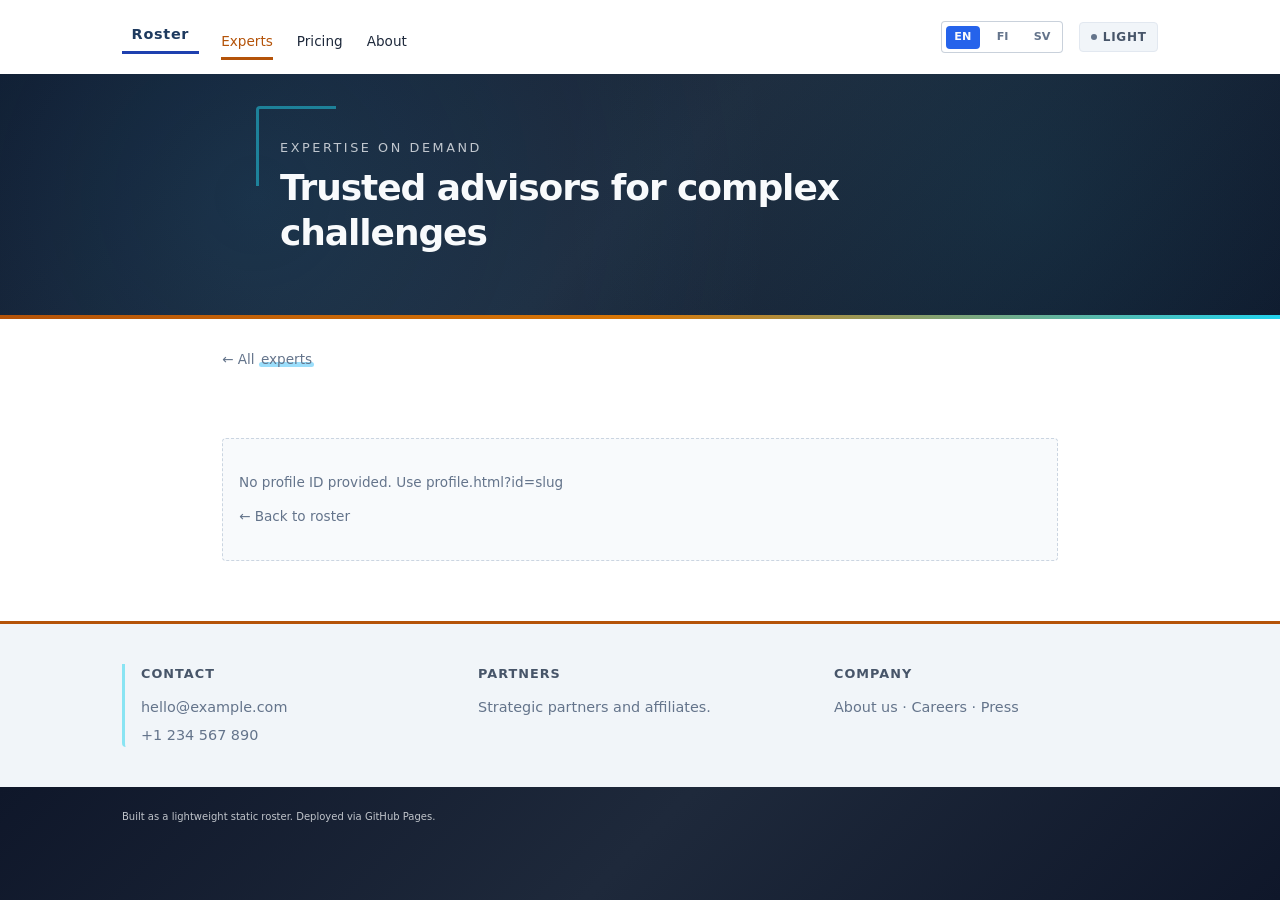
==== docs/profile.html @ aa1e9871 "Add initial implementation of SME roster site - Created `AI-HANDOFF.md` for guidelines on adding SME" ====
<!doctype html>
<html lang="en">
  <head>
    <meta charset="utf-8" />
    <meta name="viewport" content="width=device-width, initial-scale=1" />
    <title>SME Profile</title>
    <meta name="description" content="Detailed subject-matter expert profile." />
    <link rel="stylesheet" href="styles/base.css" />
    <link rel="stylesheet" href="styles/layout.css" />
    <link rel="stylesheet" href="styles/components.css" />
    <link rel="stylesheet" href="styles/themes.css" />
  </head>
  <body class="theme-light">
    <div class="page-root page-root--profile">
      <div class="site-header">
        <header class="app-header">
          <div class="app-header__left">
            <span class="app-logo">Roster</span>
            <nav class="app-nav" aria-label="Main">
              <a href="index.html" class="app-nav__item app-nav__item--link app-nav__item--active" data-i18n="nav.experts">Experts</a>
              <button class="app-nav__item" type="button" data-i18n="nav.pricing">Pricing</button>
              <button class="app-nav__item" type="button" data-i18n="nav.about">About</button>
            </nav>
          </div>
          <div class="app-header__right">
            <div id="langSwitcher" class="lang-switch" aria-label="Language"></div>
            <button class="chip chip--ghost" id="toggleTheme" aria-label="Toggle theme">
              <span class="chip__dot"></span>
              <span class="chip__label">Dark</span>
            </button>
          </div>
        </header>
      </div>

      <section class="hero-banner" aria-label="Intro">
        <div class="hero-banner__inner">
          <p class="hero-banner__tagline" data-i18n="banner.tagline">Expertise on demand</p>
          <h2 class="hero-banner__title" data-i18n="banner.title">Trusted advisors for complex challenges</h2>
        </div>
      </section>

      <div class="site-main">
        <main class="app-main app-main--profile">
          <p class="profile-back-wrap">
            <a href="index.html" class="back-link"><span data-i18n="profile.backLinkPrefix">← All </span><span class="text-highlight" data-i18n="profile.backLinkHighlight">experts</span></a>
          </p>
          <article id="profileShell" class="profile-shell" aria-live="polite">
            <div class="profile-shell__loading" data-i18n="profile.loading">Loading profile…</div>
          </article>
        </main>
      </div>

      <footer class="site-footer">
        <div class="site-footer__inner">
          <div class="site-footer__grid">
            <div class="site-footer__block">
              <h3 class="site-footer__heading" data-i18n="footer.contact">Contact</h3>
              <p class="site-footer__text" data-i18n="footer.contactLine">hello@example.com</p>
              <p class="site-footer__text" data-i18n="footer.contactLine2">+1 234 567 890</p>
            </div>
            <div class="site-footer__block">
              <h3 class="site-footer__heading" data-i18n="footer.partners">Partners</h3>
              <p class="site-footer__text" data-i18n="footer.partnersLine">Strategic partners and affiliates.</p>
            </div>
            <div class="site-footer__block">
              <h3 class="site-footer__heading" data-i18n="footer.company">Company</h3>
              <p class="site-footer__text" data-i18n="footer.companyLine">About us · Careers · Press</p>
            </div>
          </div>
        </div>
      </footer>

      <div class="site-footer-bottom">
        <footer class="app-footer">
          <small data-i18n="footer.roster">Built as a lightweight static roster. Deployed via GitHub Pages.</small>
        </footer>
      </div>
    </div>

    <script type="module" src="scripts/render-profile.js"></script>
  </body>
</html>
---- docs/styles/base.css ----
*,
*::before,
*::after {
  box-sizing: border-box;
}

html,
body {
  margin: 0;
  padding: 0;
}

html {
  font-size: 16px;
  background: #0f172a;
}

body {
  font-family: system-ui, -apple-system, BlinkMacSystemFont, 'SF Pro Text', 'Segoe UI', sans-serif;
  line-height: 1.5;
  color: #1e293b;
  background: #0f172a;
  -webkit-font-smoothing: antialiased;
}

img {
  max-width: 100%;
  display: block;
}

button,
input,
select {
  font: inherit;
}

button {
  cursor: pointer;
}

a {
  color: inherit;
  text-decoration: none;
}

a:hover {
  text-decoration: underline;
}

body.theme-dark {
  color-scheme: dark;
}

:root {
  --bg-elevated: rgba(15, 23, 42, 0.9);
  --bg-soft: rgba(15, 23, 42, 0.6);
  --bg-chip: rgba(15, 23, 42, 0.8);
  --border-subtle: rgba(148, 163, 184, 0.2);
  --border-strong: rgba(148, 163, 184, 0.35);
  --accent: #22d3ee;
  --accent-soft: rgba(56, 189, 248, 0.18);
  --accent-strong: rgba(34, 211, 238, 0.9);
  --accent-alt: #e879f9;
  --accent-warm: #b45309;
  --accent-warm-mid: #d97706;
  --text-muted: #9ca3af;
  --text-soft: #6b7280;
  --shadow-soft: 0 18px 45px rgba(15, 23, 42, 0.75);
  --radius-xl: 4px;
  --radius-lg: 4px;
  --radius-pill: 4px;
  --transition-snappy: 160ms ease-out;
  --transition-soft: 220ms ease;
  --blur-shell: 24px;
  --grid-gap: 1.25rem;
}

.page-root {
  min-height: 100vh;
  display: flex;
  flex-direction: column;
  width: 100%;
  background: #ffffff;
}

.page-root .site-header,
.page-root .site-main {
  max-width: 1100px;
  margin-left: auto;
  margin-right: auto;
  width: 100%;
  padding-left: 1.25rem;
  padding-right: 1.25rem;
}

@media (min-width: 768px) {
  .page-root .site-header,
  .page-root .site-main {
    padding-left: 2rem;
    padding-right: 2rem;
  }
}

.page-root .site-header {
  padding-top: 1.25rem;
  padding-bottom: 0;
}

.page-root .site-main {
  padding-top: 1.2rem;
  padding-bottom: 1.5rem;
}

.page-root--profile .site-main {
  max-width: 900px;
}

.app-header {
  display: flex;
  align-items: center;
  justify-content: space-between;
  gap: 1rem;
  margin-bottom: 1.25rem;
}

.app-header__left {
  display: flex;
  align-items: flex-end;
  gap: 1.4rem;
  min-width: 0;
}

.app-header__right {
  display: flex;
  align-items: center;
  gap: 1rem;
}

.app-logo {
  padding: 0.25rem 0.6rem 0.35rem;
  border: 0;
  border-bottom: 3px solid #1e40af;
  border-radius: 0;
  background: transparent;
  font-size: 0.9rem;
  font-weight: 700;
  letter-spacing: 0.05em;
  color: #1e3a5f;
}

.app-main {
  flex: 1;
  display: flex;
  flex-direction: column;
  gap: 1.2rem;
}

.app-main--profile {
  margin-top: 0.5rem;
}

.profile-back-wrap {
  margin: 0 0 1rem;
}

.site-footer-bottom {
  position: relative;
  max-width: 1100px;
  margin-left: auto;
  margin-right: auto;
  width: 100%;
  padding: 1.25rem 1.25rem 1.5rem;
  margin-top: auto;
  flex-grow: 1;
  flex-shrink: 0;
  background: linear-gradient(135deg, #0f172a 0%, #1e293b 50%, #0f172a 100%);
  isolation: isolate;
}

.site-footer-bottom::before {
  content: '';
  position: absolute;
  left: 50%;
  transform: translateX(-50%);
  width: 100vw;
  top: 0;
  bottom: 0;
  background: linear-gradient(135deg, #0f172a 0%, #1e293b 50%, #0f172a 100%);
  z-index: -1;
  pointer-events: none;
}

@media (min-width: 768px) {
  .site-footer-bottom {
    padding-left: 2rem;
    padding-right: 2rem;
  }
}

.app-footer {
  font-size: 0.75rem;
  color: rgba(248, 250, 252, 0.8);
  opacity: 0.95;
}

.back-link {
  font-size: 0.85rem;
  color: #64748b;
}

.back-link:hover {
  color: #1e40af;
}
---- docs/styles/layout.css ----
/* Full-width hero banner (between header and main content) */
.hero-banner {
  width: 100%;
  padding: 3rem 1.5rem;
  background: linear-gradient(135deg, #0f172a 0%, #1e293b 50%, #0f172a 100%);
  color: #f1f5f9;
  position: relative;
  overflow: hidden;
}

.hero-banner::before {
  content: '';
  position: absolute;
  inset: 0;
  background-image: radial-gradient(circle at 20% 50%, rgba(56, 189, 248, 0.12) 0%, transparent 50%),
    radial-gradient(circle at 80% 50%, rgba(34, 211, 238, 0.08) 0%, transparent 45%);
  pointer-events: none;
}

.hero-banner::after {
  content: '';
  position: absolute;
  left: 0;
  right: 0;
  bottom: 0;
  height: 4px;
  background: linear-gradient(90deg, var(--accent-warm) 0%, var(--accent-warm-mid) 50%, #22d3ee 100%);
  pointer-events: none;
}

.hero-banner__inner::before {
  content: '';
  position: absolute;
  top: -2rem;
  left: -1.5rem;
  width: 80px;
  height: 80px;
  border-left: 3px solid rgba(34, 211, 238, 0.5);
  border-top: 3px solid rgba(34, 211, 238, 0.5);
  border-radius: 4px 0 0 0;
  pointer-events: none;
}

.hero-banner__inner {
  max-width: 720px;
  margin: 0 auto;
  position: relative;
  z-index: 0;
}

.hero-banner__tagline {
  margin: 0;
  font-size: 0.8rem;
  letter-spacing: 0.2em;
  text-transform: uppercase;
  color: rgba(248, 250, 252, 0.75);
}

.hero-banner__title {
  margin: 0.5rem 0 0;
  font-size: 1.75rem;
  font-weight: 700;
  letter-spacing: -0.03em;
  line-height: 1.25;
  color: #f8fafc;
}

@media (min-width: 768px) {
  .hero-banner {
    padding: 4rem 2rem;
  }
  .hero-banner__title {
    font-size: 2.25rem;
  }
}

/* Tall footer */
.site-footer {
  width: 100%;
  padding: 2.5rem 0;
  background: #f1f5f9;
  border-top: 3px solid var(--accent-warm);
  position: relative;
}


.site-footer__inner {
  max-width: 1100px;
  margin: 0 auto;
  padding-left: 1.25rem;
  padding-right: 1.25rem;
}

@media (min-width: 768px) {
  .site-footer__inner {
    padding-left: 2rem;
    padding-right: 2rem;
  }
}

.site-footer__grid {
  display: grid;
  grid-template-columns: 1fr;
  gap: 2rem;
}

.site-footer__block:first-child {
  padding-left: 1rem;
  border-left: 3px solid rgba(34, 211, 238, 0.5);
  border-radius: 0 0 0 4px;
}

@media (min-width: 640px) {
  .site-footer__grid {
    grid-template-columns: repeat(3, 1fr);
  }
}

.site-footer__heading {
  margin: 0 0 0.75rem;
  font-size: 0.8rem;
  font-weight: 600;
  letter-spacing: 0.08em;
  text-transform: uppercase;
  color: #475569;
}

.site-footer__text {
  margin: 0;
  font-size: 0.9rem;
  line-height: 1.6;
  color: #64748b;
}

.site-footer__text + .site-footer__text {
  margin-top: 0.35rem;
}

.filters-shell {
  position: sticky;
  top: 0.5rem;
  z-index: 10;
}

@media (min-width: 768px) {
  .filters-shell {
    top: 1rem;
  }
}

.filters-shell__inner {
  border-radius: var(--radius-xl);
  border: 1px solid #e2e8f0;
  background: #ffffff;
  box-shadow: 0 1px 3px rgba(0, 0, 0, 0.06);
  padding: 1rem 1rem 0.9rem;
  border-bottom: 3px solid var(--accent-warm);
}

@media (min-width: 768px) {
  .filters-shell__inner {
    padding: 1.1rem 1.2rem 1rem;
  }
}

.filters-shell__top {
  display: flex;
  align-items: center;
  justify-content: space-between;
  gap: 1rem;
  margin-bottom: 0.8rem;
}

.filters-shell__top h2 {
  font-size: 0.85rem;
  letter-spacing: 0.12em;
  text-transform: uppercase;
  color: #64748b;
  margin: 0 0 0.1rem;
}

.filters-shell__hint {
  margin: 0;
  font-size: 0.8rem;
  color: #64748b;
}

.filters-shell__search input {
  width: 100%;
  min-width: 0;
  padding: 0.5rem 0.85rem;
  border-radius: var(--radius-pill);
  border: 1px solid #cbd5e1;
  background: #f8fafc;
  color: #1e293b;
  outline: none;
  transition: border-color var(--transition-snappy), box-shadow var(--transition-snappy);
}

.filters-shell__search input::placeholder {
  color: #94a3b8;
}

.filters-shell__search input:focus-visible {
  border-color: #1e40af;
  box-shadow: 0 0 0 2px rgba(30, 64, 175, 0.2);
}

.filters-shell__chips {
  display: flex;
  flex-wrap: wrap;
  gap: 0.35rem;
  padding-top: 0.2rem;
}

.grid-shell {
  margin-top: 1rem;
}

.grid-shell__meta {
  display: flex;
  align-items: center;
  justify-content: space-between;
  gap: 0.75rem;
  margin-bottom: 0.6rem;
}

.meta-pill {
  padding: 0.25rem 0.6rem;
  border-radius: var(--radius-pill);
  border: 1px solid #e2e8f0;
  font-size: 0.74rem;
  color: #64748b;
  background: #f1f5f9;
}

.meta-select {
  display: inline-flex;
  align-items: center;
  gap: 0.4rem;
  font-size: 0.78rem;
  color: #64748b;
}

.meta-select select {
  padding: 0.25rem 0.5rem;
  border-radius: var(--radius-pill);
  border: 1px solid #cbd5e1;
  background: #ffffff;
  color: #1e293b;
}

.roster-grid {
  display: grid;
  grid-template-columns: minmax(0, 1fr);
  gap: var(--grid-gap);
}

@media (min-width: 640px) {
  .roster-grid {
    grid-template-columns: repeat(2, minmax(0, 1fr));
  }
}

@media (min-width: 1024px) {
  .roster-grid {
    grid-template-columns: repeat(3, minmax(0, 1fr));
  }
}

.roster-grid[data-loading='true'] {
  opacity: 0.65;
}

.profile-shell {
  padding: 1.75rem 0 1.5rem;
}

@media (min-width: 768px) {
  .profile-shell {
    padding: 2rem 0 2.25rem;
  }
}

.profile-shell__loading {
  font-size: 0.9rem;
  color: #64748b;
}

.profile-header {
  margin-bottom: 1.5rem;
}

.profile-avatar {
  width: 72px;
  height: 72px;
  border-radius: var(--radius-lg);
  border: 0;
  background: linear-gradient(135deg, #99f6e4, #5eead4);
  box-shadow: 0 4px 14px rgba(45, 212, 191, 0.35);
  display: inline-flex;
  align-items: center;
  justify-content: center;
  font-size: 1.75rem;
  font-weight: 700;
  color: #0f766e;
}

.profile-sidebar {
  display: flex;
  flex-direction: column;
  gap: 1.25rem;
}

.profile-avatar-wrap {
  width: 100%;
  aspect-ratio: 1;
  max-width: 220px;
  margin: 0 auto 0 0;
  border-radius: var(--radius-lg);
  overflow: hidden;
}

.profile-avatar-wrap .profile-avatar {
  width: 100%;
  height: 100%;
  min-width: 0;
  min-height: 0;
  font-size: clamp(2rem, 8vw, 4rem);
}

.profile-avatar-wrap .profile-avatar img {
  width: 100%;
  height: 100%;
  object-fit: cover;
  display: block;
}

.profile-avatar--color-0 { background: linear-gradient(135deg, #99f6e4, #5eead4); box-shadow: 0 4px 14px rgba(45, 212, 191, 0.35); color: #0f766e; }
.profile-avatar--color-1 { background: linear-gradient(135deg, #93c5fd, #60a5fa); box-shadow: 0 4px 14px rgba(59, 130, 246, 0.35); color: #1d4ed8; }
.profile-avatar--color-2 { background: linear-gradient(135deg, #c4b5fd, #a78bfa); box-shadow: 0 4px 14px rgba(139, 92, 246, 0.35); color: #5b21b6; }
.profile-avatar--color-3 { background: linear-gradient(135deg, #fde68a, #fcd34d); box-shadow: 0 4px 14px rgba(245, 158, 11, 0.35); color: #b45309; }
.profile-avatar--color-4 { background: linear-gradient(135deg, #fda4af, #fb7185); box-shadow: 0 4px 14px rgba(244, 63, 94, 0.35); color: #be123c; }
.profile-avatar--color-5 { background: linear-gradient(135deg, #67e8f9, #22d3ee); box-shadow: 0 4px 14px rgba(6, 182, 212, 0.35); color: #0e7490; }

.profile-title-block h1 {
  margin: 0 0 0.25rem;
  font-size: 1.4rem;
  font-weight: 700;
  letter-spacing: -0.03em;
  color: #1e3a5f;
}

.profile-title-block__meta {
  display: flex;
  flex-wrap: wrap;
  gap: 0.5rem;
  font-size: 0.8rem;
  color: #64748b;
}

.profile-title-block .pill-row {
  margin-top: 0.5rem;
}

.profile-layout {
  display: grid;
  grid-template-columns: minmax(0, 1.8fr) minmax(0, 1.2fr);
  gap: 1.75rem;
  align-items: start;
}

.profile-layout > div {
  display: flex;
  flex-direction: column;
  gap: 1.25rem;
}

@media (max-width: 768px) {
  .profile-layout {
    grid-template-columns: minmax(0, 1fr);
  }
  .profile-avatar-wrap {
    display: none;
  }
}

.profile-section {
  padding: 0 0 1.75rem;
  margin-bottom: 0;
}

.profile-section:last-child {
  padding-bottom: 0;
}

.profile-section h2 {
  margin: 0 0 0.5rem;
  font-size: 0.75rem;
  letter-spacing: 0.12em;
  text-transform: uppercase;
  color: #64748b;
  font-weight: 600;
}

.profile-body {
  margin: 0;
  font-size: 0.88rem;
  line-height: 1.6;
  color: #475569;
}

.profile-body + .profile-body {
  margin-top: 0.75rem;
}

.profile-history__item {
  margin-bottom: 1.25rem;
}

.profile-history__item:last-child {
  margin-bottom: 0;
}

.profile-history__heading {
  margin: 0 0 0.25rem;
  font-size: 0.9rem;
  font-weight: 600;
  color: #1e3a5f;
}

.profile-history__period {
  font-weight: 400;
  color: #64748b;
  font-size: 0.85rem;
}

.profile-history__item .profile-body {
  margin-top: 0;
  font-size: 0.88rem;
}

.profile-list {
  padding-left: 1.15rem;
  margin: 0.35rem 0 0;
  font-size: 0.85rem;
  line-height: 1.5;
  color: #475569;
}

.profile-list li + li {
  margin-top: 0.4rem;
}

.profile-links {
  display: flex;
  flex-wrap: wrap;
  gap: 0.6rem;
  margin-top: 0.6rem;
}

.profile-links a {
  font-size: 0.8rem;
}

/* Navigation and hero inspired by Scandinavian consulting sites */
.app-nav {
  display: none;
}

@media (min-width: 640px) {
  .app-nav {
    display: inline-flex;
    align-items: center;
    gap: 1.5rem;
    font-size: 0.85rem;
  }
}

.app-nav__item {
  position: relative;
  padding: 0.15rem 0;
  border: 0;
  background: none;
  color: #1e293b;
  font-weight: 500;
}

.app-nav__item--link {
  text-decoration: none;
  font: inherit;
  cursor: pointer;
}
.app-nav__item--link:hover {
  text-decoration: none;
}

.app-nav__item::after {
  content: '';
  position: absolute;
  left: 0;
  right: 0;
  bottom: -0.35rem;
  height: 3px;
  border-radius: 0;
  background: var(--accent-warm);
  transform-origin: left;
  transform: scaleX(0);
  transition: transform var(--transition-snappy);
}

.app-nav__item--active {
  color: var(--accent-warm);
}

.app-nav__item--active::after {
  transform: scaleX(1);
}

.app-nav__item:hover {
  color: #1e40af;
}

.hero-shell {
  padding: 1.5rem 0 1.25rem;
}

.hero-shell__inner {
  max-width: 720px;
}

.hero-title {
  margin: 0;
  font-size: 1.75rem;
  font-weight: 700;
  letter-spacing: -0.03em;
  color: #1e3a5f;
}

/* Reusable text highlight (light blue bar under text) */
.text-highlight {
  position: relative;
  display: inline-block;
  padding: 0 0.15em;
  z-index: 0; /* stacking context so ::after stays behind text but not behind card */
}

.text-highlight::after {
  content: '';
  position: absolute;
  left: 0;
  right: 0;
  bottom: 0.12em;
  height: 0.38em;
  background: rgba(56, 189, 248, 0.5);
  border-radius: 4px;
  z-index: -1;
}


.hero-text {
  margin: 0.6rem 0 0;
  max-width: 580px;
  font-size: 0.95rem;
  line-height: 1.55;
  color: #475569;
}
---- docs/styles/components.css ----
.chip {
  display: inline-flex;
  align-items: center;
  gap: 0.35rem;
  padding: 0.3rem 0.65rem;
  border-radius: var(--radius-pill);
  border: 1px solid #cbd5e1;
  background: #f8fafc;
  font-size: 0.75rem;
  color: #1e293b;
  white-space: nowrap;
  transition: background var(--transition-snappy), border-color var(--transition-snappy), color var(--transition-snappy);
}

.chip__dot {
  width: 0.4rem;
  height: 0.4rem;
  border-radius: var(--radius-pill);
  background: #64748b;
}

.chip__label {
  letter-spacing: 0.06em;
  text-transform: uppercase;
  font-weight: 600;
}

.chip--ghost {
  background: #f1f5f9;
  border-color: #e2e8f0;
  color: #475569;
}

.chip--filter {
  background: #f8fafc;
  border-color: #e2e8f0;
  color: #64748b;
}

.chip--filter[data-active='true'] {
  border-color: var(--accent-warm);
  background: #fffbeb;
  color: var(--accent-warm);
  font-weight: 600;
}

.chip--filter:not([data-active='true']):hover {
  border-color: #94a3b8;
  background: #f1f5f9;
}

.sme-card {
  position: relative;
  display: flex;
  flex-direction: column;
  gap: 0.55rem;
  padding: calc(4px + 0.6rem) 0.95rem 0.95rem;
  border-radius: var(--radius-lg);
  border: 1px solid #e2e8f0;
  background: #ffffff;
  box-shadow: 0 1px 3px rgba(0, 0, 0, 0.06);
  cursor: pointer;
  transition: transform var(--transition-soft), box-shadow var(--transition-soft), border-color var(--transition-snappy);
  overflow: hidden;
}

.sme-card::before {
  content: '';
  position: absolute;
  top: 0;
  left: 0;
  right: 0;
  height: 4px;
  background: linear-gradient(90deg, #5eead4, #2dd4bf);
  pointer-events: none;
}

.sme-card--color-0::before { background: linear-gradient(90deg, #5eead4, #2dd4bf); }
.sme-card--color-1::before { background: linear-gradient(90deg, #60a5fa, #3b82f6); }
.sme-card--color-2::before { background: linear-gradient(90deg, #a78bfa, #8b5cf6); }
.sme-card--color-3::before { background: linear-gradient(90deg, #fcd34d, #f59e0b); }
.sme-card--color-4::before { background: linear-gradient(90deg, #fb7185, #f43f5e); }
.sme-card--color-5::before { background: linear-gradient(90deg, #22d3ee, #06b6d4); }

.sme-card:hover {
  transform: translateY(-2px);
  box-shadow: 0 8px 25px rgba(0, 0, 0, 0.08);
  border-color: #cbd5e1;
}

.sme-card__header {
  display: flex;
  align-items: flex-start;
  justify-content: space-between;
  gap: 0.6rem;
}

.sme-card__title {
  min-width: 0;
}

.sme-card__name {
  margin: 0;
  font-size: 1rem;
  font-weight: 700;
  letter-spacing: -0.02em;
  color: #1e3a5f;
}

.sme-card__role {
  margin: 0.15rem 0 0;
  font-size: 0.8rem;
  color: #64748b;
}

.sme-card__sector-pill {
  padding: 0.2rem 0.55rem;
  border-radius: var(--radius-pill);
  border: 0;
  font-size: 0.7rem;
  font-weight: 600;
  color: #0f766e;
  background: #ccfbf1;
}

.sme-card__summary {
  margin: 0;
  font-size: 0.82rem;
  line-height: 1.45;
  color: #475569;
}

.sme-card__languages {
  margin: 0;
  font-size: 0.75rem;
  color: #64748b;
}

.sme-card__tags {
  display: flex;
  flex-wrap: wrap;
  gap: 0.25rem;
}

.tag-pill {
  padding: 0.2rem 0.5rem;
  border-radius: var(--radius-pill);
  border: 1px solid #e2e8f0;
  font-size: 0.72rem;
  color: #475569;
  background: #f1f5f9;
}

.tag-pill--accent {
  border-color: #99f6e4;
  color: #0f766e;
  background: #ccfbf1;
}

.badge {
  display: inline-flex;
  align-items: center;
  gap: 0.25rem;
  padding: 0.2rem 0.4rem;
  border-radius: var(--radius-pill);
  border: 1px solid rgba(148, 163, 184, 0.35);
  font-size: 0.7rem;
  color: var(--text-soft);
}

.badge__dot {
  width: 0.35rem;
  height: 0.35rem;
  border-radius: var(--radius-pill);
  background: var(--accent-alt);
  box-shadow: 0 0 0 4px rgba(236, 72, 153, 0.35);
}

.badge--subtle {
  border-style: dashed;
  border-color: rgba(148, 163, 184, 0.3);
}

.empty-state {
  padding: 1.25rem 1rem;
  border-radius: var(--radius-lg);
  border: 1px dashed #cbd5e1;
  background: #f8fafc;
  font-size: 0.85rem;
  color: #64748b;
}

.pill-row {
  display: flex;
  flex-wrap: wrap;
  gap: 0.4rem;
}

.pill-row--dense .tag-pill {
  font-size: 0.7rem;
}

.link-pill {
  display: inline-flex;
  align-items: center;
  gap: 0.3rem;
  padding: 0.3rem 0.65rem;
  border-radius: var(--radius-pill);
  border: 1px solid #1e40af;
  background: #ffffff;
  color: #1e40af;
  text-decoration: none;
  font-weight: 500;
  transition: border-color var(--transition-snappy), background var(--transition-snappy), color var(--transition-snappy);
}

.link-pill:hover {
  background: #eff6ff;
  color: #1d4ed8;
}

.link-pill__icon {
  font-size: 0.9rem;
}

.lang-switch {
  display: inline-flex;
  align-items: center;
  gap: 0.35rem;
  padding: 0.2rem;
  border-radius: var(--radius-pill);
  border: 1px solid rgba(148, 163, 184, 0.5);
  background: rgba(255, 255, 255, 0.9);
}

.lang-switch__btn {
  min-width: 2.1rem;
  padding: 0.2rem 0.55rem;
  border-radius: var(--radius-pill);
  border: 0;
  background: transparent;
  font-size: 0.7rem;
  font-weight: 600;
  color: #64748b;
}

.lang-switch__btn--active {
  background: #2563eb;
  color: #f9fafb;
}
---- docs/styles/themes.css ----
/**
 * Dark theme: Bento-lite / Linear-style. Light theme is default (REBASE-style).
 * Selector must be body.theme-dark (class is on body), not .theme-dark body.
 */
html:has(body.theme-dark) {
  background: #0a0a0f;
}

body.theme-dark {
  color-scheme: dark;
  color: #e5e7eb;
  background: #0a0a0f;
  background-image: radial-gradient(ellipse 120% 80% at 50% 0%, #1a1f2e 0%, #0f1219 45%, #0a0a0f 100%);
  min-height: 100vh;
}

.theme-dark .page-root {
  background: transparent;
  min-height: 100vh;
}

.theme-dark .app-header {
  padding-bottom: 0.75rem;
  margin-bottom: 1rem;
}

.theme-dark .app-logo {
  border-bottom-color: var(--accent-strong);
  color: #e5e7eb;
}

.theme-dark .app-nav__item { color: #cbd5e1; }
.theme-dark .app-nav__item--active { color: var(--accent); }
.theme-dark .app-nav__item--active::after { background: var(--accent-strong); }
.theme-dark .app-nav__item:hover { color: #f9fafb; }

.theme-dark .hero-banner {
  background: linear-gradient(135deg, #0f172a 0%, #1e3a5f 50%, #0f172a 100%);
}
.theme-dark .hero-banner::after {
  background: linear-gradient(90deg, var(--accent-warm) 0%, rgba(34, 211, 238, 0.7) 100%);
}
.theme-dark .hero-banner__inner::before {
  border-left-color: rgba(34, 211, 238, 0.6);
  border-top-color: rgba(34, 211, 238, 0.6);
}
.theme-dark .hero-banner__tagline { color: rgba(248, 250, 252, 0.7); }
.theme-dark .hero-banner__title { color: #f8fafc; }

.theme-dark .site-footer {
  background: rgba(15, 23, 42, 0.6);
  border-top: 3px solid rgba(217, 119, 6, 0.7);
}
.theme-dark .site-footer__block:first-child {
  border-left-color: rgba(34, 211, 238, 0.5);
}
.theme-dark .site-footer__heading { color: #94a3b8; }
.theme-dark .site-footer__text { color: var(--text-muted); }

.theme-dark .hero-shell {
  padding-bottom: 1rem;
}
.theme-dark .hero-title { color: #f1f5f9; }
.theme-dark .text-highlight::after { background: rgba(34, 211, 238, 0.55); }
.theme-dark .hero-text { color: #94a3b8; }

.theme-dark .filters-shell__inner {
  backdrop-filter: blur(var(--blur-shell));
  background: linear-gradient(135deg, rgba(15, 23, 42, 0.95), rgba(17, 24, 39, 0.92));
  border-color: var(--border-subtle);
  border-bottom-color: var(--accent-strong);
  box-shadow: var(--shadow-soft);
}

.theme-dark .filters-shell__top h2,
.theme-dark .filters-shell__hint { color: var(--text-muted); }
.theme-dark .filters-shell__search input {
  background: rgba(15, 23, 42, 0.9);
  border-color: var(--border-subtle);
  color: #f9fafb;
}
.theme-dark .filters-shell__search input::placeholder { color: var(--text-soft); }
.theme-dark .filters-shell__search input:focus-visible {
  border-color: var(--accent);
  box-shadow: 0 0 0 2px var(--accent-soft);
}

.theme-dark .meta-pill,
.theme-dark .meta-select { color: var(--text-soft); }
.theme-dark .meta-pill { background: rgba(15, 23, 42, 0.9); border-color: var(--border-subtle); }
.theme-dark .meta-select select {
  background: rgba(15, 23, 42, 0.9);
  border-color: var(--border-subtle);
  color: #e5e7eb;
}

.theme-dark .filters-shell__inner,
.theme-dark .sme-card {
  backdrop-filter: blur(var(--blur-shell));
}

.theme-dark .sme-card {
  border-color: var(--border-subtle);
  background: linear-gradient(145deg, rgba(15, 23, 42, 0.96), rgba(15, 23, 42, 0.9));
  box-shadow: var(--shadow-soft);
}
.theme-dark .sme-card::before {
  background: linear-gradient(90deg, rgba(56, 189, 248, 0.6), rgba(34, 211, 238, 0.5));
}
.theme-dark .sme-card--color-0::before { background: linear-gradient(90deg, rgba(45, 212, 191, 0.6), rgba(20, 184, 166, 0.5)); }
.theme-dark .sme-card--color-1::before { background: linear-gradient(90deg, rgba(96, 165, 250, 0.6), rgba(59, 130, 246, 0.5)); }
.theme-dark .sme-card--color-2::before { background: linear-gradient(90deg, rgba(167, 139, 250, 0.6), rgba(139, 92, 246, 0.5)); }
.theme-dark .sme-card--color-3::before { background: linear-gradient(90deg, rgba(251, 191, 36, 0.6), rgba(245, 158, 11, 0.5)); }
.theme-dark .sme-card--color-4::before { background: linear-gradient(90deg, rgba(251, 113, 133, 0.6), rgba(244, 63, 94, 0.5)); }
.theme-dark .sme-card--color-5::before { background: linear-gradient(90deg, rgba(34, 211, 238, 0.6), rgba(6, 182, 212, 0.5)); }
.theme-dark .sme-card:hover {
  box-shadow: 0 22px 60px rgba(15, 23, 42, 0.95);
  border-color: rgba(148, 163, 184, 0.45);
}
.theme-dark .sme-card__name { color: #f1f5f9; }
.theme-dark .sme-card__role,
.theme-dark .sme-card__summary,
.theme-dark .sme-card__languages { color: var(--text-muted); }
.theme-dark .sme-card__sector-pill {
  color: var(--accent);
  background: rgba(8, 47, 73, 0.8);
  border: 1px solid rgba(34, 211, 238, 0.5);
}

.theme-dark .chip { background: rgba(15, 23, 42, 0.8); border-color: rgba(148, 163, 184, 0.4); color: #e5e7eb; }
.theme-dark .chip__dot { background: var(--accent-strong); }
.theme-dark .chip--ghost {
  background: rgba(15, 23, 42, 0.85);
  border-color: rgba(34, 211, 238, 0.4);
  color: #e5e7eb;
}
.theme-dark .chip--ghost .chip__label {
  color: #94a3b8;
  font-weight: 600;
}
.theme-dark .chip--filter { background: rgba(15, 23, 42, 0.7); color: var(--text-muted); }
.theme-dark .chip--filter[data-active='true'] {
  border-color: var(--accent-strong);
  color: #e5e7eb;
  background: rgba(8, 47, 73, 0.6);
}

.theme-dark .tag-pill { background: rgba(15, 23, 42, 0.96); border-color: rgba(148, 163, 184, 0.4); color: var(--text-soft); }
.theme-dark .tag-pill--accent { color: var(--accent); background: rgba(8, 47, 73, 0.9); border-color: rgba(34, 211, 238, 0.5); }

.theme-dark .empty-state {
  background: rgba(15, 23, 42, 0.9);
  border-color: rgba(148, 163, 184, 0.3);
  color: var(--text-muted);
}

.theme-dark .link-pill {
  background: rgba(15, 23, 42, 0.96);
  border-color: var(--accent-strong);
  color: #e5e7eb;
}
.theme-dark .link-pill:hover { background: rgba(8, 47, 73, 0.95); }

.theme-dark .lang-switch {
  background: rgba(15, 23, 42, 0.8);
  border-color: rgba(148, 163, 184, 0.35);
}
.theme-dark .lang-switch__btn {
  color: #94a3b8;
}
.theme-dark .lang-switch__btn--active {
  background: rgba(34, 211, 238, 0.25);
  color: #e5e7eb;
}

.theme-dark .site-footer-bottom {
  background: linear-gradient(135deg, #0f172a 0%, #1e3a5f 50%, #0f172a 100%);
}
.theme-dark .site-footer-bottom::before {
  background: linear-gradient(135deg, #0f172a 0%, #1e3a5f 50%, #0f172a 100%);
}

.theme-dark .app-footer {
  opacity: 0.9;
  color: rgba(248, 250, 252, 0.75);
}
.theme-dark .profile-section h2,
.theme-dark .profile-body,
.theme-dark .profile-list { color: var(--text-muted); }
.theme-dark .profile-history__heading { color: #f1f5f9; }
.theme-dark .profile-history__period { color: #94a3b8; }
.theme-dark .back-link { color: var(--text-muted); }
.theme-dark .back-link:hover { color: var(--accent); }
.theme-dark .profile-title-block__meta { color: var(--text-soft); }
.theme-dark .profile-avatar { background: radial-gradient(circle at top left, rgba(56, 189, 248, 0.35), rgba(15, 23, 42, 0.95)); }
.theme-dark .profile-avatar--color-0 { background: radial-gradient(circle at top left, rgba(45, 212, 191, 0.4), rgba(15, 23, 42, 0.95)); color: #5eead4; }
.theme-dark .profile-avatar--color-1 { background: radial-gradient(circle at top left, rgba(96, 165, 250, 0.4), rgba(15, 23, 42, 0.95)); color: #93c5fd; }
.theme-dark .profile-avatar--color-2 { background: radial-gradient(circle at top left, rgba(167, 139, 250, 0.4), rgba(15, 23, 42, 0.95)); color: #c4b5fd; }
.theme-dark .profile-avatar--color-3 { background: radial-gradient(circle at top left, rgba(251, 191, 36, 0.4), rgba(15, 23, 42, 0.95)); color: #fcd34d; }
.theme-dark .profile-avatar--color-4 { background: radial-gradient(circle at top left, rgba(251, 113, 133, 0.4), rgba(15, 23, 42, 0.95)); color: #fda4af; }
.theme-dark .profile-avatar--color-5 { background: radial-gradient(circle at top left, rgba(34, 211, 238, 0.4), rgba(15, 23, 42, 0.95)); color: #67e8f9; }
.theme-dark .profile-title-block h1 { color: #f1f5f9; }

body.theme-light {
  color-scheme: light;
}
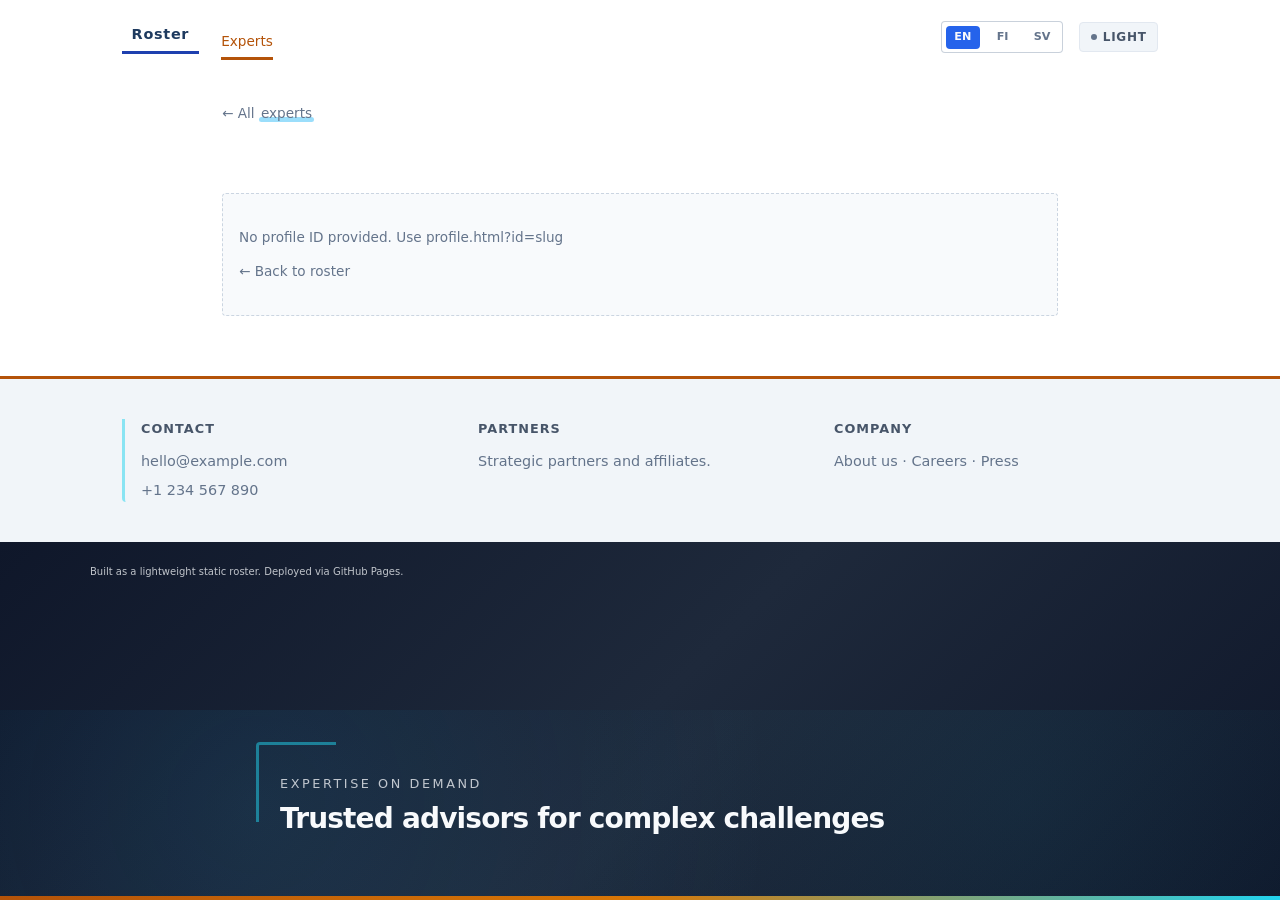
==== commit efc79c04: "Remove 'Pricing' and 'About' navigation buttons and their corresponding i18n entries from index and " ====
--- a/docs/profile.html
+++ b/docs/profile.html
@@ -18,8 +18,6 @@
             <span class="app-logo">Roster</span>
             <nav class="app-nav" aria-label="Main">
               <a href="index.html" class="app-nav__item app-nav__item--link app-nav__item--active" data-i18n="nav.experts">Experts</a>
-              <button class="app-nav__item" type="button" data-i18n="nav.pricing">Pricing</button>
-              <button class="app-nav__item" type="button" data-i18n="nav.about">About</button>
             </nav>
           </div>
           <div class="app-header__right">
--- a/docs/styles/base.css
+++ b/docs/styles/base.css
@@ -102,6 +102,8 @@
 }
 
 .page-root .site-header {
+  position: relative;
+  z-index: 2;
   padding-top: 1.25rem;
   padding-bottom: 0;
 }
@@ -164,30 +166,12 @@
 }
 
 .site-footer-bottom {
-  position: relative;
-  max-width: 1100px;
-  margin-left: auto;
-  margin-right: auto;
   width: 100%;
   padding: 1.25rem 1.25rem 1.5rem;
   margin-top: auto;
   flex-grow: 1;
   flex-shrink: 0;
   background: linear-gradient(135deg, #0f172a 0%, #1e293b 50%, #0f172a 100%);
-  isolation: isolate;
-}
-
-.site-footer-bottom::before {
-  content: '';
-  position: absolute;
-  left: 50%;
-  transform: translateX(-50%);
-  width: 100vw;
-  top: 0;
-  bottom: 0;
-  background: linear-gradient(135deg, #0f172a 0%, #1e293b 50%, #0f172a 100%);
-  z-index: -1;
-  pointer-events: none;
 }
 
 @media (min-width: 768px) {
@@ -198,6 +182,9 @@
 }
 
 .app-footer {
+  max-width: 1100px;
+  margin-left: auto;
+  margin-right: auto;
   font-size: 0.75rem;
   color: rgba(248, 250, 252, 0.8);
   opacity: 0.95;
--- a/docs/styles/layout.css
+++ b/docs/styles/layout.css
@@ -1,19 +1,40 @@
-/* Full-width hero banner (between header and main content) */
+/* Hero: image + banner. Mobile: stacked; from 768px: banner overlaid on bottom of image */
+.hero {
+  position: relative;
+  width: 100%;
+}
+
+/* Full-width hero banner; on mobile sits below image, on wide viewports overlays image */
 .hero-banner {
-  width: 100%;
+  position: relative;
   padding: 3rem 1.5rem;
-  background: linear-gradient(135deg, #0f172a 0%, #1e293b 50%, #0f172a 100%);
+  /* 80% opacity on wide viewports so hero image shows through; solid on mobile when stacked */
+  background: linear-gradient(135deg, rgba(15, 23, 42, 0.8) 0%, rgba(30, 41, 59, 0.8) 50%, rgba(15, 23, 42, 0.8) 100%);
   color: #f1f5f9;
-  position: relative;
   overflow: hidden;
+}
+
+@media (min-width: 768px) {
+  .hero-banner {
+    position: absolute;
+    bottom: 0;
+    left: 0;
+    right: 0;
+    width: 100%;
+    z-index: 1;
+    padding: 4rem 2rem;
+  }
+  .hero-banner__title {
+    font-size: 2.25rem;
+  }
 }
 
 .hero-banner::before {
   content: '';
   position: absolute;
   inset: 0;
-  background-image: radial-gradient(circle at 20% 50%, rgba(56, 189, 248, 0.12) 0%, transparent 50%),
-    radial-gradient(circle at 80% 50%, rgba(34, 211, 238, 0.08) 0%, transparent 45%);
+  background-image: radial-gradient(circle at 20% 50%, rgba(56, 189, 248, 0.1) 0%, transparent 50%),
+    radial-gradient(circle at 80% 50%, rgba(34, 211, 238, 0.06) 0%, transparent 45%);
   pointer-events: none;
 }
 
@@ -65,13 +86,28 @@
   color: #f8fafc;
 }
 
-@media (min-width: 768px) {
+/* Optional: slightly smaller banner on very narrow viewports when stacked */
+@media (max-width: 400px) {
   .hero-banner {
-    padding: 4rem 2rem;
+    padding: 1.25rem 1rem;
   }
   .hero-banner__title {
-    font-size: 2.25rem;
-  }
+    font-size: 1.35rem;
+  }
+}
+
+/* Full-width hero image */
+.hero-image {
+  width: 100%;
+  line-height: 0;
+  overflow: hidden;
+}
+
+.hero-image__img {
+  width: 100%;
+  height: auto;
+  display: block;
+  vertical-align: middle;
 }
 
 /* Tall footer */
--- a/docs/styles/components.css
+++ b/docs/styles/components.css
@@ -47,6 +47,16 @@
 .chip--filter:not([data-active='true']):hover {
   border-color: #94a3b8;
   background: #f1f5f9;
+}
+
+.sme-card,
+.sme-card * {
+  text-decoration: none !important;
+}
+
+.sme-card:hover,
+.sme-card:hover * {
+  text-decoration: none !important;
 }
 
 .sme-card {
--- a/docs/styles/themes.css
+++ b/docs/styles/themes.css
@@ -35,7 +35,7 @@
 .theme-dark .app-nav__item:hover { color: #f9fafb; }
 
 .theme-dark .hero-banner {
-  background: linear-gradient(135deg, #0f172a 0%, #1e3a5f 50%, #0f172a 100%);
+  background: linear-gradient(135deg, rgba(15, 23, 42, 0.8) 0%, rgba(30, 58, 95, 0.8) 50%, rgba(15, 23, 42, 0.8) 100%);
 }
 .theme-dark .hero-banner::after {
   background: linear-gradient(90deg, var(--accent-warm) 0%, rgba(34, 211, 238, 0.7) 100%);
